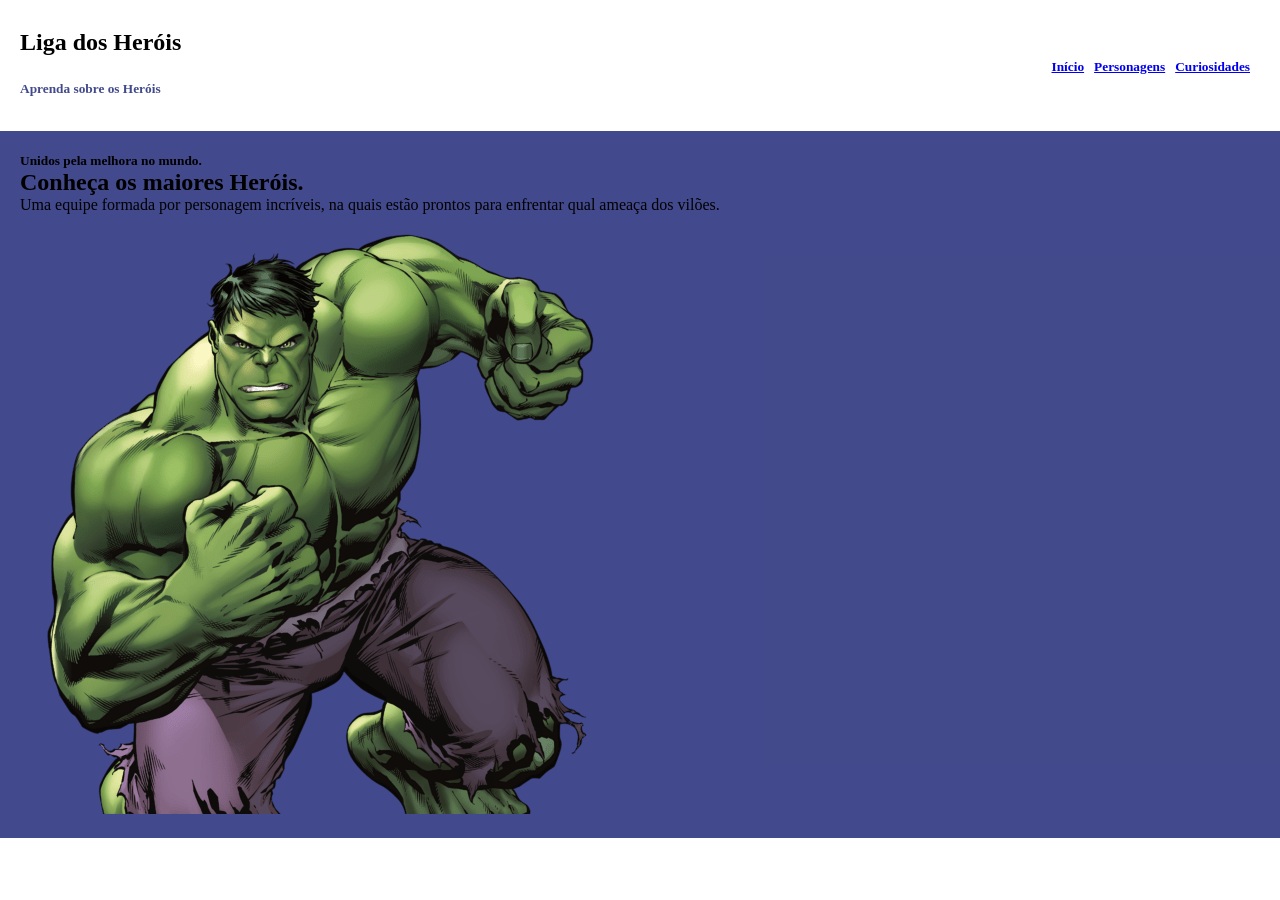
==== index.html @ 943cae11 "first commit" ====
<!DOCTYPE html>
<html lang="pt-BR">
    <head>
        <meta charset="UTF-8" />
        <title>Liga dos heróis</title>
        <link rel="stylesheet" href="./css/style.css" />
    </head>
    <body>
        <header id="inicio">
            <section>
                <h1>Liga dos Heróis</h1>
                <p id="introducao">
                    <small><b>Aprenda sobre os Heróis</b></small>
                </p>
            </section>
            <section id="menu">
                <a href="#inicio">
                    <p>
                        <small><b>Início</b></small>
                    </p>
                </a>
                <a href="#personagem">
                    <p>
                        <small><b>Personagens</b></small>
                    </p>
                </a>
                <a href="#curiosidades">
                <p>
                    <small><b>Curiosidades</b></small>
                </p>
                </a>
            </section>
        </header>
        <main>
            <section id="justica">
                <article>
                    <p id="depoisvcveumnomemelhoraquipraessaid"><small><b>Unidos pela melhora no mundo.</b></small></p>
                    <h2>Conheça os maiores Heróis.</h2>
                    <p>Uma equipe formada por personagem incríveis, na quais estão prontos para enfrentar qual ameaça dos vilões.</p>
                </article>

                <img src="img/Hulk.png" alt="Foto do Hulk, personagem fictício onde ele possui uma coloração diferente e com uma força indestrutível.">

        </main>
    </body>
</html>
---- css/style.css ----
* {
    padding: 0;
    margin: 0;
    box-sizing: border-box;
}

#introducao {
    color: rgba(7, 17, 104, 0.762)  ;
}

header {
    padding: 20px;
    display: flex;
    justify-content: space-between;
}

#menu{
    color: rgba(7, 17, 104, 0.762);
    display: flex;
    padding: 10px;
    gap: 10px;
}

main {
    padding: 20px;
    background-color: rgba(7, 17, 104, 0.762);
    display: flex;

}

#inicio{
    display: flex;
    gap: 50px;
    padding: 20px;
    line-height: 45px;
    justify-content:space-between;
    align-items: center;
}

#inicio img{
    width: 400px;
    height: auto;
}

#inicio h2 {
    font-size: 50px;
}

#herois {
    padding: 20px;
}

#herois h2 {
    font-size: 45px;
}

#conheca {
    color: rgba(7, 17, 104, 0.762);
}

.cards {
    background-color: rgba(7, 17, 104, 0.762);
    padding: 20px;
    margin: 10px;
    width: 30%;
}

.cards h3 {
    font-size: 35px;
}

.cards img {
    width: 100%;
    object-fit:scale-down;
    height: 350px;
}

#galeria {
    display: flex;
    flex-direction: row;
    justify-content: space-around;
    align-items: center;
    flex-wrap: wrap;
}

hr {
    margin: 20px;
}

footer {
    padding: 20px;
    color: gray;
}
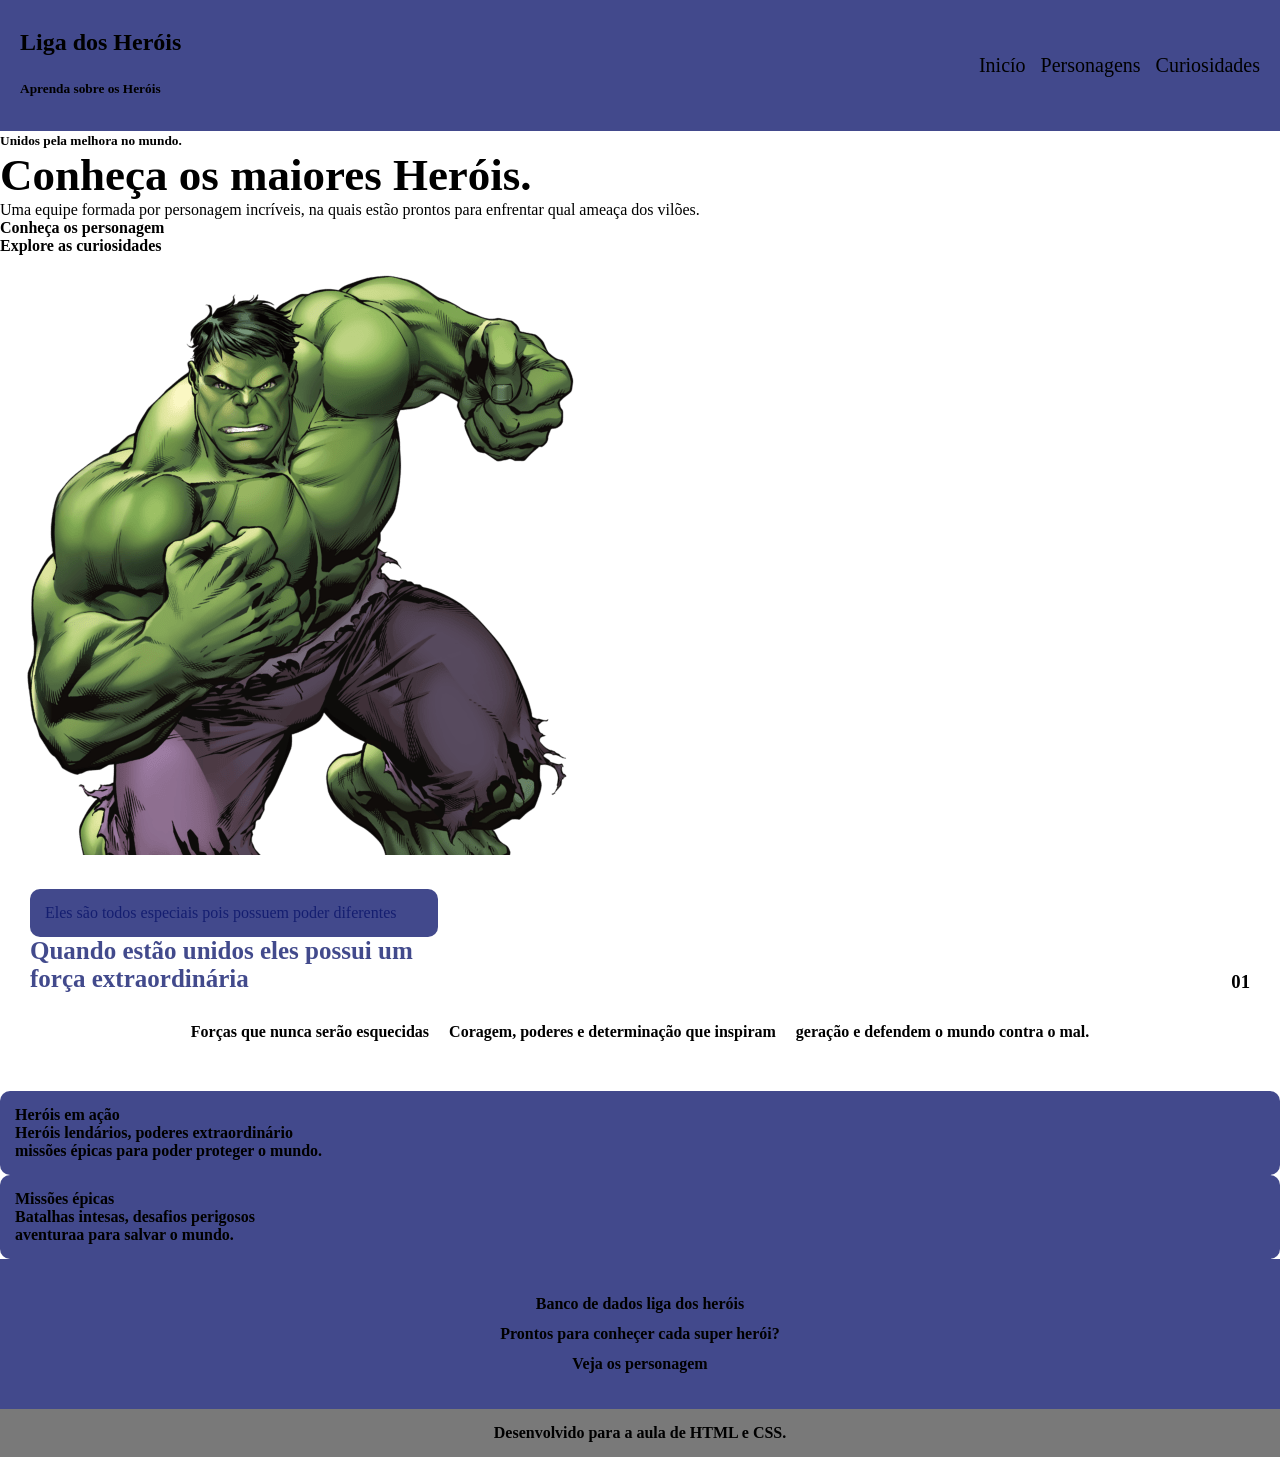
==== commit f5021fba: "fist" ====
--- a/index.html
+++ b/index.html
@@ -13,34 +13,65 @@
                     <small><b>Aprenda sobre os Heróis</b></small>
                 </p>
             </section>
-            <section id="menu">
-                <a href="#inicio">
-                    <p>
-                        <small><b>Início</b></small>
-                    </p>
-                </a>
-                <a href="#personagem">
-                    <p>
-                        <small><b>Personagens</b></small>
-                    </p>
-                </a>
-                <a href="#curiosidades">
-                <p>
-                    <small><b>Curiosidades</b></small>
-                </p>
-                </a>
+            <section id="header-itens">
+                <a href="index.html">Inicío</a>
+                <a href="pages/personagens.html">Personagens</a>
+                <a href="pages/curiosidades.html">Curiosidades</a>
             </section>
         </header>
         <main>
             <section id="justica">
                 <article>
-                    <p id="depoisvcveumnomemelhoraquipraessaid"><small><b>Unidos pela melhora no mundo.</b></small></p>
+                    <p id="unidos"><small><b>Unidos pela melhora no mundo.</b></small></p>
                     <h2>Conheça os maiores Heróis.</h2>
                     <p>Uma equipe formada por personagem incríveis, na quais estão prontos para enfrentar qual ameaça dos vilões.</p>
                 </article>
-
-                <img src="img/Hulk.png" alt="Foto do Hulk, personagem fictício onde ele possui uma coloração diferente e com uma força indestrutível.">
-
+                <article>
+                    <a href="pages/personagens.html"><b>Conheça os personagem</b></a>     
+                </article>
+                <article>
+                    <a href="pages/curiosidades.html"><b>Explore as curiosidades</b></a>
+                </article>
+                <section>
+                    <img src="img/Hulk.png" alt="Foto do Hulk.">
+                </section>
+            </section>
+            <section id="fortes">
+                <article>
+                    <p id="especiais">Eles são todos especiais pois possuem poder diferentes</p>
+                    <h3 id="mais"><b>Quando estão unidos eles possui um força extraordinária</b></h3>
+                </article>
+                <h3 id="primeiro">01</h3>
+            </section>
+            <article id="cards">
+                <p><b>Forças que nunca serão esquecidas</b></p>
+                <p><b>Coragem, poderes e determinação que inspiram</b></p>
+                <p><b>geração e defendem o mundo contra o mal.</b></p>
+            </article>
+            <article id="poderes">
+                <p><b>Heróis em ação</b></p>
+                <p><b>Heróis lendários, poderes extraordinário</b></p>
+                <p><b>missões épicas para poder proteger o mundo.</b></p>
+            </article>
+            <article id="missoes">
+                <p><b>Missões épicas</b></p>
+                <p><b>Batalhas intesas, desafios perigosos</b></p>
+                <p><b>aventuraa para salvar o mundo.</b></p>
+            </article>
+            <section id="pronto">
+                <article>
+                    <p><b>Banco de dados liga dos heróis</b></p>
+                    <p><b>Prontos para conheçer cada super herói?</b></p>
+                    <a href="pages/personagens.html" class="clique"><b>Veja os personagem</b></a>
+                </article>
+            </section>
         </main>
+        <footer>
+            <section id="linha">
+                <article>
+                    <p><b>Desenvolvido para a aula de HTML e CSS.</b></p>
+                </article>
+            </section>
+        </footer>
     </body>
 </html>
--- a/css/style.css
+++ b/css/style.css
@@ -1,17 +1,15 @@
-* {
+ * {
     padding: 0;
     margin: 0;
     box-sizing: border-box;
 }
 
-#introducao {
-    color: rgba(7, 17, 104, 0.762)  ;
-}
-
 header {
-    padding: 20px;
+    padding: 15px;
     display: flex;
-    justify-content: space-between;
+    align-items: center;
+    gap: 23%;
+    background-color: rgba(7, 17, 104, 0.762);
 }
 
 #menu{
@@ -21,12 +19,6 @@
     gap: 10px;
 }
 
-main {
-    padding: 20px;
-    background-color: rgba(7, 17, 104, 0.762);
-    display: flex;
-
-}
 
 #inicio{
     display: flex;
@@ -37,57 +29,110 @@
     align-items: center;
 }
 
-#inicio img{
-    width: 400px;
-    height: auto;
+#personagem {
+    display: flex;
+    gap: 50px;
+    padding: 20px;
+    line-height: 45px;
+    justify-content: space-between;
+    align-items: center;
 }
 
-#inicio h2 {
-    font-size: 50px;
+#curiosidades {
+    display: flex;
+    gap: 50px;
+    padding: 20px;
+    line-height: 45px;
+    justify-content: space-between;
+    align-items: center;
 }
 
-#herois {
-    padding: 20px;
+
+a {
+    text-decoration: none;
+    color: black;
 }
 
-#herois h2 {
+#aprenda {
+    color: rgba(7, 17, 104, 0.762);
+}
+
+#universo {
+    color: rgba(7, 17, 104, 0.762);
+}
+
+#header-itens {
+    display: flex;
+    gap: 15px;
+    font-size: 20px;
+}
+
+h2 {
     font-size: 45px;
 }
 
-#conheca {
-    color: rgba(7, 17, 104, 0.762);
+#fortes {
+    padding: 30px;
+    display: flex;
+    align-items: flex-end;
+    gap: 65%;
+    justify-content: center;
 }
 
-.cards {
-    background-color: rgba(7, 17, 104, 0.762);
-    padding: 20px;
-    margin: 10px;
-    width: 30%;
+#especiais {
+    color:rgba(7, 17, 104, 0.762);
 }
 
-.cards h3 {
-    font-size: 35px;
+#mais {
+    color: rgba(7, 17, 104, 0.762); 
+    font-size: 25px;
 }
 
-.cards img {
-    width: 100%;
-    object-fit:scale-down;
-    height: 350px;
+#um {
+    color: rgba(7, 17, 104, 0.762);
+    font-size: 25px;
 }
 
-#galeria {
+#cards{
     display: flex;
-    flex-direction: row;
-    justify-content: space-around;
-    align-items: center;
-    flex-wrap: wrap;
+    text-align: center;
+    justify-content: center;
+    gap: 20px;
+    margin-bottom: 50px;
 }
 
-hr {
-    margin: 20px;
+#poderes {
+    background-color: rgba(7, 17, 104, 0.762);
+    border-radius: 10px;
+    padding: 15px
+}
+
+#missoes {
+    background-color: rgba(7, 17, 104, 0.762);
+    border-radius: 10px;
+    padding: 15px;
+}
+
+#especiais {
+    background-color:rgba(7, 17, 104, 0.762);
+    border-radius: 10px;
+    padding: 15px;
+}
+
+#pronto {
+    background-color: rgba(7, 17, 104, 0.762);
+    text-align: center;
+    padding: 30px;
+    line-height: 30px;
+}
+
+#linha {
+    display: flex;
+    justify-content: center;
+    gap: 47%;
 }
 
 footer {
-    padding: 20px;
-    color: gray;
-}
+    background-color:rgb(121, 121, 121);
+    padding: 15px;
+}
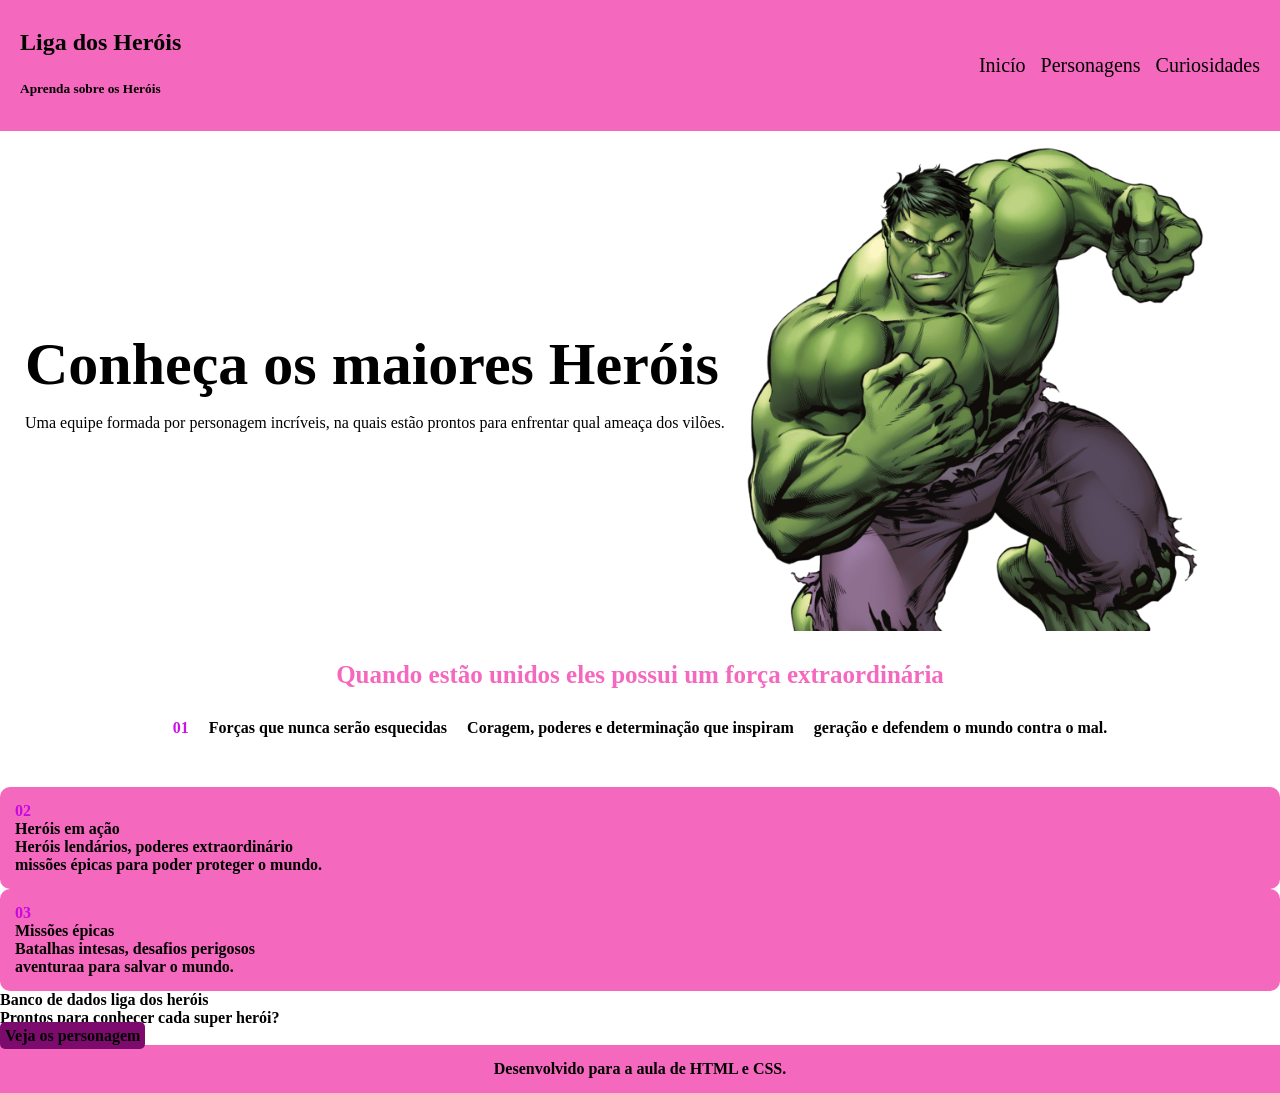
==== commit b399f55f: "new" ====
--- a/index.html
+++ b/index.html
@@ -22,38 +22,39 @@
         <main>
             <section id="justica">
                 <article>
-                    <p id="unidos"><small><b>Unidos pela melhora no mundo.</b></small></p>
-                    <h2>Conheça os maiores Heróis.</h2>
+                    <h2>Conheça os maiores Heróis</h2>
                     <p>Uma equipe formada por personagem incríveis, na quais estão prontos para enfrentar qual ameaça dos vilões.</p>
                 </article>
                 <article>
-                    <a href="pages/personagens.html"><b>Conheça os personagem</b></a>     
+                    <a href="pages/personagens.html"><b></b></a>     
                 </article>
                 <article>
-                    <a href="pages/curiosidades.html"><b>Explore as curiosidades</b></a>
+                    <a href="pages/curiosidades.html"><b></b></a>
                 </article>
                 <section>
-                    <img src="img/Hulk.png" alt="Foto do Hulk.">
+                    <img class="hulk" src="img/Hulk.png" alt="Foto do Hulk.">
                 </section>
             </section>
             <section id="fortes">
                 <article>
-                    <p id="especiais">Eles são todos especiais pois possuem poder diferentes</p>
                     <h3 id="mais"><b>Quando estão unidos eles possui um força extraordinária</b></h3>
                 </article>
-                <h3 id="primeiro">01</h3>
+
             </section>
-            <article id="cards">
+            <article id="infomacoes">
+              <h4 class="numero">01</h4>
                 <p><b>Forças que nunca serão esquecidas</b></p>
                 <p><b>Coragem, poderes e determinação que inspiram</b></p>
                 <p><b>geração e defendem o mundo contra o mal.</b></p>
             </article>
             <article id="poderes">
+                <h4 class="numero">02</h4>
                 <p><b>Heróis em ação</b></p>
                 <p><b>Heróis lendários, poderes extraordinário</b></p>
                 <p><b>missões épicas para poder proteger o mundo.</b></p>
             </article>
             <article id="missoes">
+                <h4 class="numero">03</h4>
                 <p><b>Missões épicas</b></p>
                 <p><b>Batalhas intesas, desafios perigosos</b></p>
                 <p><b>aventuraa para salvar o mundo.</b></p>
--- a/css/style.css
+++ b/css/style.css
@@ -9,11 +9,11 @@
     display: flex;
     align-items: center;
     gap: 23%;
-    background-color: rgba(7, 17, 104, 0.762);
+    background-color: rgb(244, 104, 190);
 }
 
 #menu{
-    color: rgba(7, 17, 104, 0.762);
+    color: rgb(244, 104, 190);
     display: flex;
     padding: 10px;
     gap: 10px;
@@ -54,11 +54,11 @@
 }
 
 #aprenda {
-    color: rgba(7, 17, 104, 0.762);
+    color: rgb(244, 104, 190);
 }
 
 #universo {
-    color: rgba(7, 17, 104, 0.762);
+    color: rgb(244, 104, 190);
 }
 
 #header-itens {
@@ -80,20 +80,20 @@
 }
 
 #especiais {
-    color:rgba(7, 17, 104, 0.762);
+    color:rgb(244, 104, 190);
 }
 
 #mais {
-    color: rgba(7, 17, 104, 0.762); 
+    color: rgb(244, 104, 190); 
     font-size: 25px;
 }
 
 #um {
-    color: rgba(7, 17, 104, 0.762);
+    color: rgb(244, 104, 190);
     font-size: 25px;
 }
 
-#cards{
+#infomacoes{
     display: flex;
     text-align: center;
     justify-content: center;
@@ -102,28 +102,27 @@
 }
 
 #poderes {
-    background-color: rgba(7, 17, 104, 0.762);
+    background-color: rgb(244, 104, 190);
     border-radius: 10px;
     padding: 15px
 }
 
 #missoes {
-    background-color: rgba(7, 17, 104, 0.762);
+    background-color: rgb(244, 104, 190);
     border-radius: 10px;
     padding: 15px;
 }
 
 #especiais {
-    background-color:rgba(7, 17, 104, 0.762);
     border-radius: 10px;
     padding: 15px;
 }
 
-#pronto {
-    background-color: rgba(7, 17, 104, 0.762);
-    text-align: center;
+#cards {
+    background-color: rgb(244, 104, 190);
     padding: 30px;
     line-height: 30px;
+    align-items: center;
 }
 
 #linha {
@@ -133,6 +132,34 @@
 }
 
 footer {
-    background-color:rgb(121, 121, 121);
+    background-color:rgb(244, 104, 190);
     padding: 15px;
-}+}
+
+.clique {
+    background-color:#7c0b6d;
+    padding: 5px;
+    border-radius: 5px;
+}
+
+#justica {
+    height: 500px;
+    display: flex;
+    align-items: center;
+    padding: 25px;
+}
+
+#justica h2 {
+    font-size: 60px;
+    margin-bottom: 15px;
+}
+
+#justica .hulk {
+    width: 500px;
+    height: auto;
+    display: block;
+}
+
+.numero {
+    color: #c300e1ea;
+}   
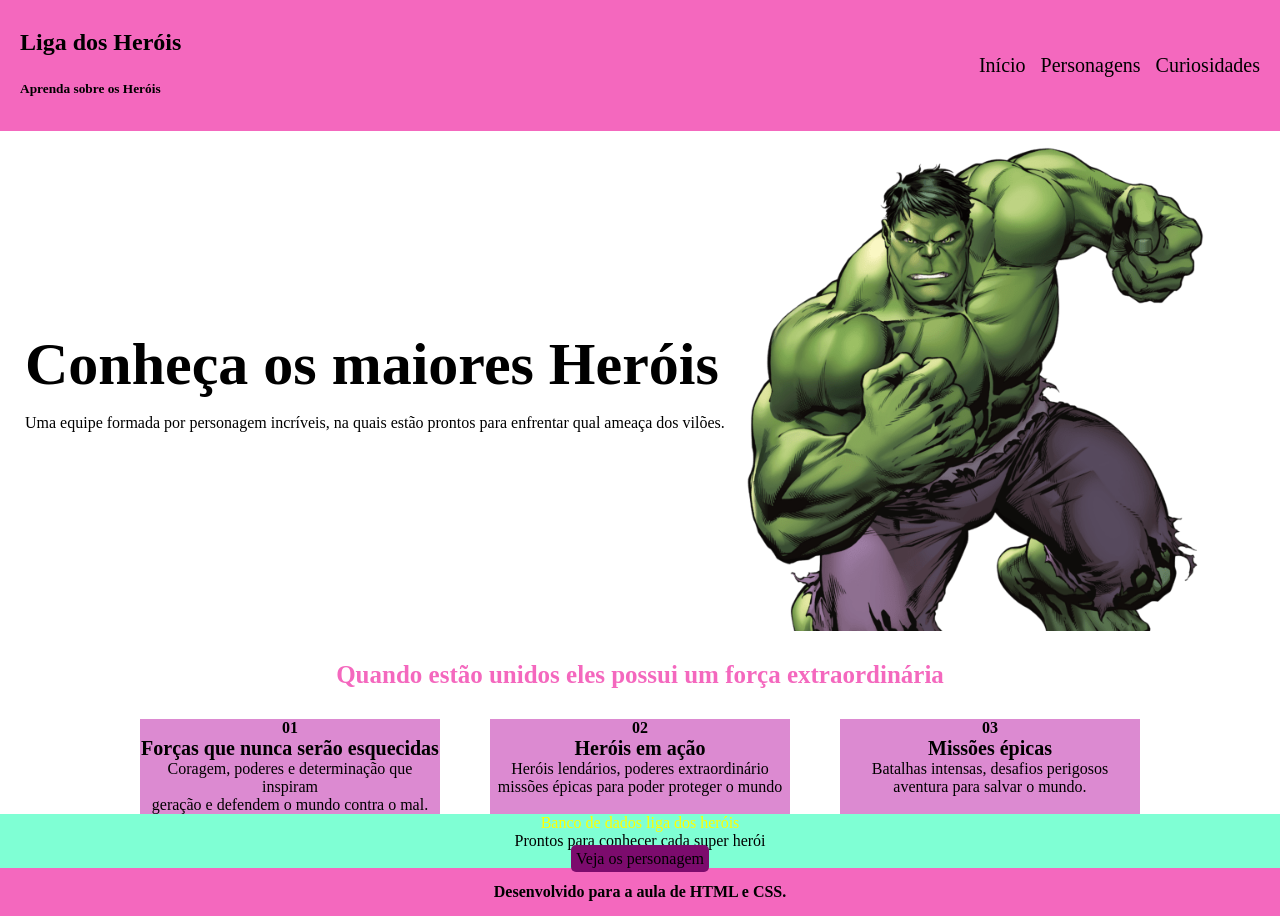
==== commit d4035a0f: "fist" ====
--- a/index.html
+++ b/index.html
@@ -1,4 +1,4 @@
-<!DOCTYPE html>
+<!doctype html>
 <html lang="pt-BR">
     <head>
         <meta charset="UTF-8" />
@@ -14,7 +14,7 @@
                 </p>
             </section>
             <section id="header-itens">
-                <a href="index.html">Inicío</a>
+                <a href="index.html">Início</a>
                 <a href="pages/personagens.html">Personagens</a>
                 <a href="pages/curiosidades.html">Curiosidades</a>
             </section>
@@ -23,48 +23,53 @@
             <section id="justica">
                 <article>
                     <h2>Conheça os maiores Heróis</h2>
-                    <p>Uma equipe formada por personagem incríveis, na quais estão prontos para enfrentar qual ameaça dos vilões.</p>
+                    <p>
+                        Uma equipe formada por personagem incríveis, na quais estão prontos para
+                        enfrentar qual ameaça dos vilões.
+                    </p>
                 </article>
                 <article>
-                    <a href="pages/personagens.html"><b></b></a>     
+                    <a href="pages/personagens.html"><b></b></a>
                 </article>
                 <article>
                     <a href="pages/curiosidades.html"><b></b></a>
                 </article>
                 <section>
-                    <img class="hulk" src="img/Hulk.png" alt="Foto do Hulk.">
+                    <img class="hulk" src="img/Hulk.png" alt="Foto do Hulk." />
                 </section>
             </section>
             <section id="fortes">
                 <article>
-                    <h3 id="mais"><b>Quando estão unidos eles possui um força extraordinária</b></h3>
+                    <h3 id="mais">
+                        <b>Quando estão unidos eles possui um força extraordinária</b>
+                    </h3>
                 </article>
+            </section>
+            <section id="galeria">
+                <article class="card">
+                    <h4>01</h4>
+                    <p id="titulo-card">Forças que nunca serão esquecidas</p>
+                    <p>Coragem, poderes e determinação que inspiram</p>
+                    <p>geração e defendem o mundo contra o mal.</p>
+                </article>
+                <article class="card">
+                    <h4>02</h4>
+                    <p id="titulo-card">Heróis em ação</p>
+                    <p>Heróis lendários, poderes extraordinário</p>
+                    <p>missões épicas para poder proteger o mundo</p>
+                </article>
+                <article class="card">
+                   <h4>03</h4>
+                <p id="titulo-card">Missões épicas</p>
+                <p>Batalhas intensas, desafios perigosos</p>
+                <p>aventura para salvar o mundo.</p>
+                </article>
+            </section>
+            <section id="link-personagem">
+                <p id="titulo-personagens">Banco de dados liga dos heróis</p>
+                 <p>Prontos para conhecer cada super herói</p>
+                  <a href="pages/personagens.html" class="clique">Veja os personagem</a>
 
-            </section>
-            <article id="infomacoes">
-              <h4 class="numero">01</h4>
-                <p><b>Forças que nunca serão esquecidas</b></p>
-                <p><b>Coragem, poderes e determinação que inspiram</b></p>
-                <p><b>geração e defendem o mundo contra o mal.</b></p>
-            </article>
-            <article id="poderes">
-                <h4 class="numero">02</h4>
-                <p><b>Heróis em ação</b></p>
-                <p><b>Heróis lendários, poderes extraordinário</b></p>
-                <p><b>missões épicas para poder proteger o mundo.</b></p>
-            </article>
-            <article id="missoes">
-                <h4 class="numero">03</h4>
-                <p><b>Missões épicas</b></p>
-                <p><b>Batalhas intesas, desafios perigosos</b></p>
-                <p><b>aventuraa para salvar o mundo.</b></p>
-            </article>
-            <section id="pronto">
-                <article>
-                    <p><b>Banco de dados liga dos heróis</b></p>
-                    <p><b>Prontos para conheçer cada super herói?</b></p>
-                    <a href="pages/personagens.html" class="clique"><b>Veja os personagem</b></a>
-                </article>
             </section>
         </main>
         <footer>
--- a/css/style.css
+++ b/css/style.css
@@ -79,12 +79,38 @@
     justify-content: center;
 }
 
+#galeria {
+    display: flex;
+    justify-content: center;
+    gap: 50px;
+}
+
+.card {
+    background-color: #dc8ad1;
+    text-align: center;
+    width: 300px;
+}
+
+#titulo-card {
+    font-size: 20px;
+    font-weight: bold;
+}
+
+#link-personagem {
+    background-color: aquamarine;
+    text-align: center;
+}
+
+#titulo-personagens {
+    color: yellow;
+}
+
 #especiais {
     color:rgb(244, 104, 190);
 }
 
 #mais {
-    color: rgb(244, 104, 190); 
+    color: rgb(244, 104, 190);
     font-size: 25px;
 }
 
@@ -162,4 +188,4 @@
 
 .numero {
     color: #c300e1ea;
-}   +}
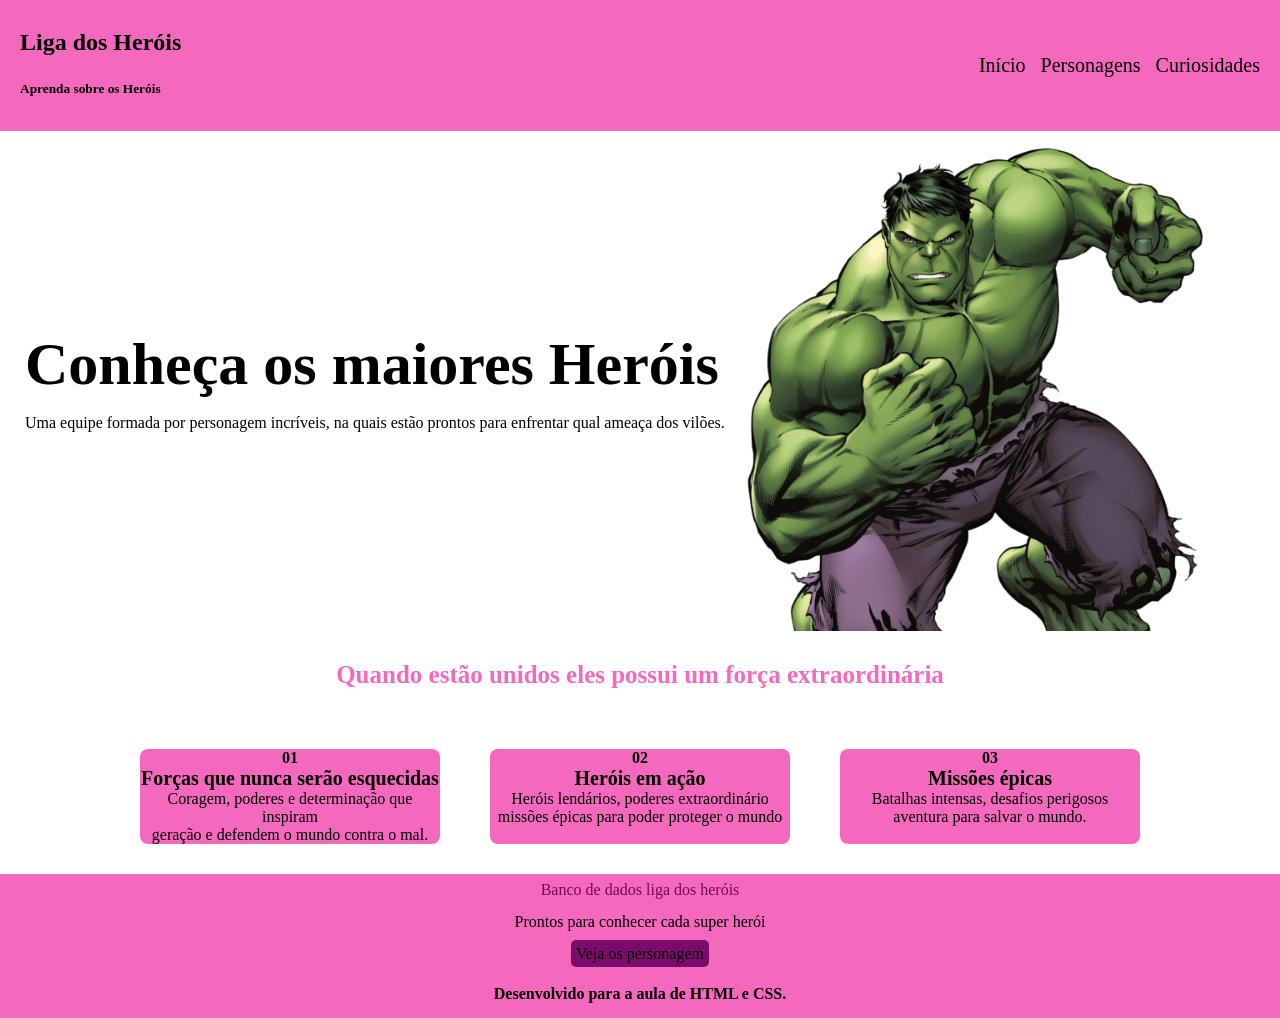
==== commit ff66920f: "fist" ====
--- a/index.html
+++ b/index.html
@@ -69,7 +69,6 @@
                 <p id="titulo-personagens">Banco de dados liga dos heróis</p>
                  <p>Prontos para conhecer cada super herói</p>
                   <a href="pages/personagens.html" class="clique">Veja os personagem</a>
-
             </section>
         </main>
         <footer>
--- a/css/style.css
+++ b/css/style.css
@@ -11,6 +11,7 @@
     gap: 23%;
     background-color: rgb(244, 104, 190);
 }
+
 
 #menu{
     color: rgb(244, 104, 190);
@@ -83,10 +84,12 @@
     display: flex;
     justify-content: center;
     gap: 50px;
+    margin: 30px;
 }
 
 .card {
-    background-color: #dc8ad1;
+    border-radius: 8px;
+    background-color: rgb(244, 104, 190);
     text-align: center;
     width: 300px;
 }
@@ -97,12 +100,14 @@
 }
 
 #link-personagem {
-    background-color: aquamarine;
+    line-height: 2;
+    background-color:rgb(244, 104, 190);
     text-align: center;
 }
 
 #titulo-personagens {
-    color: yellow;
+    line-height: 2;
+    color: #700a5a;
 }
 
 #especiais {
@@ -124,7 +129,7 @@
     text-align: center;
     justify-content: center;
     gap: 20px;
-    margin-bottom: 50px;
+    margin-top: 50px;
 }
 
 #poderes {
